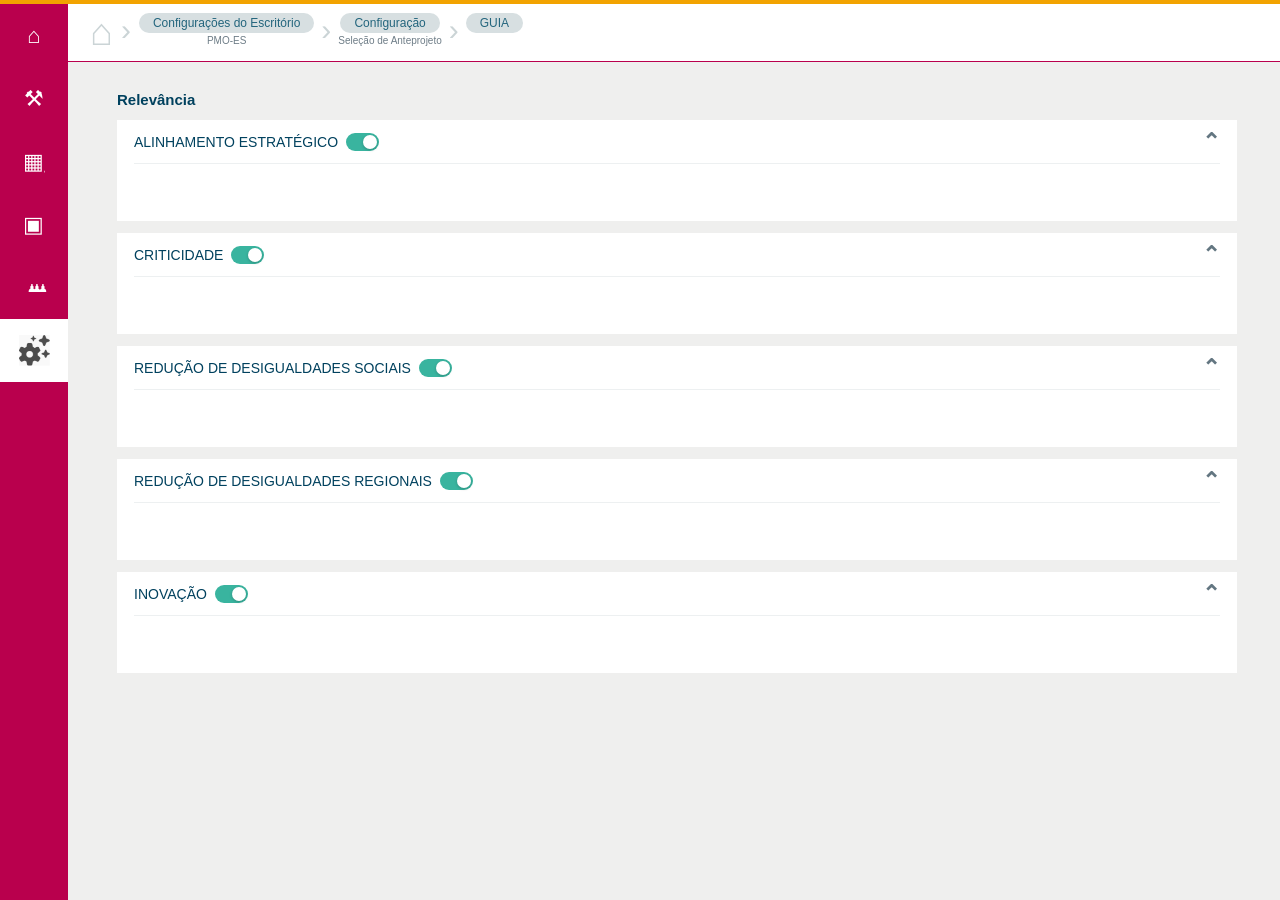
==== relevancia.html @ 48f801a8 "first commit" ====
<!doctype html>
<html lang="pt-BR">
  <head>
    <meta charset="UTF-8" />
    <meta name="viewport" content="width=device-width, initial-scale=1" />
    <meta name="description" content="Configuração dos critérios de relevância da seleção de anteprojeto" />
    <title>Relevância | Seleção de Anteprojeto</title>
    <link rel="stylesheet" href="styles.css" />
  </head>
  <body>
    <main class="app-shell detail-page">
      <aside class="rail" aria-label="Navegação principal">
        <button type="button" class="rail-button" aria-label="Início"><span aria-hidden="true">⌂</span></button>
        <button type="button" class="rail-button" aria-label="Planos"><span aria-hidden="true">⚒</span></button>
        <a class="rail-button" href="index.html" aria-label="Escritórios"><span aria-hidden="true">▦</span></a>
        <button type="button" class="rail-button" aria-label="Permissões"><span aria-hidden="true">▣</span></button>
        <button type="button" class="rail-button people-symbol" aria-label="Pessoas"><span aria-hidden="true">♟♟♟</span></button>
        <a class="rail-button feature-rail-link active" href="selecao-anteprojeto.html" aria-label="Seleção de Anteprojeto" title="Seleção de Anteprojeto" data-tooltip="Seleção de Anteprojeto">
          <img src="icone-selecao-anteprojeto.png" alt="" aria-hidden="true" />
        </a>
      </aside>

      <section class="workspace">
        <header class="topbar detail-topbar">
          <a href="index.html" class="home-icon breadcrumb-link" aria-label="Voltar para configurações">⌂</a>
          <span class="chevron" aria-hidden="true">›</span>
          <div class="breadcrumb-group">
            <div class="breadcrumb-item">
              <a class="breadcrumb breadcrumb-link" href="index.html">Configurações do Escritório</a>
              <small>PMO-ES</small>
            </div>
            <span class="chevron" aria-hidden="true">›</span>
            <div class="breadcrumb-item">
              <a class="breadcrumb breadcrumb-link" href="selecao-anteprojeto.html">Configuração</a>
              <small>Seleção de Anteprojeto</small>
            </div>
            <span class="chevron" aria-hidden="true">›</span>
            <div class="breadcrumb-item"><span class="breadcrumb">GUIA</span></div>
          </div>
        </header>

        <div class="workspace-body relevance-body">
          <div class="toolbar-row relevance-toolbar"><h2>Relevância</h2></div>

          <div class="relevance-sections">
            <section class="config-panel relevance-section" data-section-name="Alinhamento Estratégico">
              <header>
                <h3>ALINHAMENTO ESTRATÉGICO</h3>
                <label class="toggle-control">
                  <span class="toggle-status">Habilitado</span>
                  <input class="section-toggle" type="checkbox" checked aria-label="Habilitar Alinhamento Estratégico" />
                  <span class="toggle-track" aria-hidden="true"><span></span></span>
                </label>
              </header>
              <div class="relevance-content"></div>
            </section>

            <section class="config-panel relevance-section" data-section-name="Criticidade">
              <header>
                <h3>CRITICIDADE</h3>
                <label class="toggle-control">
                  <span class="toggle-status">Habilitado</span>
                  <input class="section-toggle" type="checkbox" checked aria-label="Habilitar Criticidade" />
                  <span class="toggle-track" aria-hidden="true"><span></span></span>
                </label>
              </header>
              <div class="relevance-content"></div>
            </section>

            <section class="config-panel relevance-section" data-section-name="Redução de Desigualdades Sociais">
              <header>
                <h3>REDUÇÃO DE DESIGUALDADES SOCIAIS</h3>
                <label class="toggle-control">
                  <span class="toggle-status">Habilitado</span>
                  <input class="section-toggle" type="checkbox" checked aria-label="Habilitar Redução de Desigualdades Sociais" />
                  <span class="toggle-track" aria-hidden="true"><span></span></span>
                </label>
              </header>
              <div class="relevance-content"></div>
            </section>

            <section class="config-panel relevance-section" data-section-name="Redução de Desigualdades Regionais">
              <header>
                <h3>REDUÇÃO DE DESIGUALDADES REGIONAIS</h3>
                <label class="toggle-control">
                  <span class="toggle-status">Habilitado</span>
                  <input class="section-toggle" type="checkbox" checked aria-label="Habilitar Redução de Desigualdades Regionais" />
                  <span class="toggle-track" aria-hidden="true"><span></span></span>
                </label>
              </header>
              <div class="relevance-content"></div>
            </section>

            <section class="config-panel relevance-section" data-section-name="Inovação">
              <header>
                <h3>INOVAÇÃO</h3>
                <label class="toggle-control">
                  <span class="toggle-status">Habilitado</span>
                  <input class="section-toggle" type="checkbox" checked aria-label="Habilitar Inovação" />
                  <span class="toggle-track" aria-hidden="true"><span></span></span>
                </label>
              </header>
              <div class="relevance-content"></div>
            </section>
          </div>
        </div>
      </section>
    </main>
    <script src="script.js"></script>
  </body>
</html>
---- styles.css ----
:root { --wine:#b9004d; --teal:#009c92; --ink:#00415e; --canvas:#efefee; }
* { box-sizing:border-box; }
html,body { margin:0; min-height:100%; }
body { background:#fff; color:var(--ink); font-family:Arial,Helvetica,sans-serif; }
button,select { font:inherit; }
button { cursor:pointer; }
.app-shell { min-height:100vh; display:grid; grid-template-columns:58px 280px minmax(0,1fr); border-top:4px solid #f2a300; overflow:hidden; }
.rail { display:flex; flex-direction:column; background:var(--wine); min-height:calc(100vh - 4px); }
.rail-button,.profile-button { height:63px; border:0; color:#fff; background:transparent; font-size:25px; display:grid; place-items:center; }
.rail-button:first-child,.rail-button.active { color:var(--wine); background:#fff; }
.rail-button span { transform:scale(.88); }
.rail-button.people-symbol { font-size:12px; letter-spacing:-5px; padding-right:5px; }
.feature-rail-link { position:relative; text-decoration:none; }
.feature-rail-link img { width:31px; height:31px; object-fit:cover; filter:invert(1); mix-blend-mode:screen; }
.feature-rail-link.active img { filter:none; mix-blend-mode:multiply; opacity:.7; }
.feature-rail-link::after { content:attr(data-tooltip); position:absolute; z-index:20; left:calc(100% + 10px); top:50%; transform:translateY(-50%) translateX(-4px); padding:7px 10px; border-radius:4px; background:#25333b; color:#fff; font-size:12px; font-weight:400; letter-spacing:0; line-height:1; white-space:nowrap; opacity:0; pointer-events:none; transition:opacity .15s,transform .15s; }
.feature-rail-link:hover::after,.feature-rail-link:focus-visible::after { opacity:1; transform:translateY(-50%) translateX(0); }
.profile-button { margin-top:auto; height:54px; font-size:28px; }
.office-sidebar { min-height:calc(100vh - 4px); background:#fbfeff; border-right:6px solid #8b8e91; overflow:hidden; }
.office-header { height:44px; padding:0 14px; display:flex; align-items:center; justify-content:space-between; background:#fff; }
.office-header h1 { margin:0; font-size:15px; }
.clock { font-size:20px; }
.office-list { margin:0 10px 0 3px; padding:4px 0; background:#e3e6e8; }
.office-list button { width:100%; height:34px; display:flex; align-items:center; gap:8px; padding:0 14px; border:0; background:transparent; color:#1c2730; text-align:left; font-size:13px; }
.office-list button span { color:#1b6682; font-size:20px; }
.office-list button:hover,.office-list button.selected { background:#d7dcde; color:var(--ink); }
.workspace { min-width:0; min-height:calc(100vh - 4px); display:grid; grid-template-rows:58px 1fr 53px; background:var(--canvas); }
.topbar { display:flex; align-items:center; gap:8px; padding:0 22px; background:#fff; border-bottom:1px solid var(--wine); }
.home-icon { color:#cbd4d6; font-size:38px; line-height:1; }
.chevron { color:#cbd4d6; font-size:30px; }
.breadcrumb { padding:3px 14px; border-radius:14px; background:#d7dfe1; color:#23657d; font-size:12px; }
.workspace-body { padding:16px 43px 36px 49px; }
.toolbar-row { height:38px; display:flex; justify-content:space-between; align-items:center; }
.toolbar-row h2 { margin:0; font-size:15px; font-weight:500; }
.view-controls { display:flex; align-items:center; gap:8px; }
.view-controls button { width:36px; height:31px; border:1px solid #aab0b3; border-radius:5px; background:#f7f7f7; color:#8b9295; font-size:22px; line-height:1; }
.view-controls button.selected { color:var(--teal); border-color:#7ebeb9; background:#fff; }
.view-controls select { width:52px; height:31px; padding-left:7px; border:1px solid #aab0b3; border-radius:4px; background:#f5f5f5; color:#4d5961; font-size:12px; }
.config-panel { background:#fff; min-height:200px; padding:0 16px 24px; }
.config-panel.collapsed { min-height:42px; padding-bottom:0; }
.config-panel>header { height:42px; display:flex; align-items:center; justify-content:space-between; }
.config-panel h3 { margin:0; font-size:14px; font-weight:400; }
.config-panel header button { border:0; background:transparent; color:#637681; font-size:24px; font-weight:700; }
.cards-grid { display:grid; grid-template-columns:repeat(5,minmax(150px,1fr)); gap:14px; }
.config-card { height:136px; padding:18px 10px 14px; border:1px solid #cfd2d4; border-radius:4px; background:#fff; color:#8b93a0; display:flex; flex-direction:column; align-items:center; justify-content:center; gap:6px; font-size:15px; text-decoration:none; transition:border-color .16s,box-shadow .16s,transform .16s; }
.config-card:hover,.config-card:focus-visible { border-color:var(--teal); box-shadow:0 4px 14px rgba(0,110,105,.12); outline:none; transform:translateY(-1px); }
.card-icon { min-height:37px; color:#8b9298; font-size:34px; font-weight:700; line-height:1; }
.card-image-icon { width:42px; height:42px; object-fit:cover; mix-blend-mode:multiply; opacity:.48; }
.card-people { font-size:15px; letter-spacing:-5px; padding-right:5px; padding-top:10px; }
.cards-list { display:flex; flex-direction:column; gap:8px; }
.cards-list .config-card { height:62px; flex-direction:row; justify-content:flex-start; padding:0 24px; gap:18px; }
.cards-list .card-icon { width:40px; min-height:0; font-size:26px; text-align:center; }
.cards-list .card-people { font-size:13px; padding-top:0; }
.cards-hidden { display:none; }
footer { padding:7px 17px 5px; display:flex; align-items:center; gap:10px; background:#fff; color:#9da9ad; font-size:12px; }
footer p { margin:0; line-height:14px; }
footer strong { color:#77909b; }
.seal { font-size:34px; color:#b6c2c5; }
.about { margin-left:auto; white-space:nowrap; }
.about b { font-size:20px; color:#35788a; }
.sr-only { position:absolute; width:1px; height:1px; padding:0; margin:-1px; overflow:hidden; clip:rect(0,0,0,0); white-space:nowrap; border:0; }
@media (max-width:1250px) { .cards-grid { grid-template-columns:repeat(3,minmax(180px,1fr)); } }
@media (max-width:860px) { .app-shell { grid-template-columns:52px 1fr; } .office-sidebar { display:none; } .workspace { grid-column:2; } .workspace-body { padding:14px 18px 30px; } .cards-grid { grid-template-columns:repeat(2,minmax(140px,1fr)); } footer p { display:none; } }
@media (max-width:520px) { .topbar { padding:0 12px; } .breadcrumb { font-size:11px; } .workspace-body { padding:10px; } .toolbar-row { height:auto; margin-bottom:10px; } .cards-grid { grid-template-columns:1fr; } }
@media (prefers-reduced-motion:reduce) { .config-card { transition:none; } }

/* Tela de Seleção de Anteprojeto */
.app-shell.detail-page { grid-template-columns:68px minmax(0,1fr); }
.detail-page .workspace { grid-column:2; grid-template-rows:58px 1fr; }
.detail-page .rail-button:first-child { color:#fff; background:transparent; }
.detail-page .rail-button.active { color:var(--wine); background:#fff; }
.detail-topbar { align-items:flex-start; padding-top:9px; }
.breadcrumb-group { display:flex; align-items:flex-start; gap:7px; }
.breadcrumb-item { display:flex; flex-direction:column; align-items:center; gap:2px; }
.breadcrumb-item small { color:#6e7d87; font-size:10px; }
.breadcrumb-link { text-decoration:none; }
.detail-body { padding:16px 50px 32px; }
.detail-toolbar { height:51px; }
.detail-toolbar h2 { font-weight:600; }
.detail-actions { display:flex; gap:8px; }
.detail-actions .double-arrow { font-size:17px; }
.evaluation-panel { min-height:auto; margin-bottom:14px; padding-bottom:18px; }
.evaluation-fields { display:flex; flex-direction:row; align-items:center; gap:12px; }
.evaluation-fields label { color:#405661; font-size:13px; font-weight:600; }
.evaluation-fields select { width:260px; height:38px; padding:0 11px; border:1px solid #b9c2c7; border-radius:4px; background:#fff; color:#405661; outline:none; }
.evaluation-fields select:focus { border-color:var(--teal); box-shadow:0 0 0 3px rgba(0,156,146,.12); }
.models-panel { min-height:235px; }
.model-cards { grid-template-columns:none; grid-auto-flow:column; grid-auto-columns:minmax(190px,260px); justify-content:start; overflow-x:auto; padding-bottom:4px; }
.model-card { position:relative; height:114px; }
.model-card .card-icon { font-size:31px; }
.model-card .card-count { position:absolute; right:5px; bottom:4px; font-size:9px; color:#8492a1; }
.model-card .card-menu { position:absolute; right:11px; top:8px; border:0; background:transparent; color:#8b93a0; font-size:20px; line-height:1; }
.add-guide-card { color:#d4d6d8; font-size:58px; font-weight:300; }
.add-guide-card:hover,.add-guide-card:focus-visible { color:var(--teal); }
.pagination { display:flex; justify-content:center; align-items:center; gap:25px; margin-top:25px; color:#9ca6aa; }
.pagination button { border:0; background:transparent; color:#9ca6aa; font-size:21px; }
.pagination select { height:38px; padding:0 9px; border:1px solid #ced6dc; border-radius:3px; background:#fff; color:#466074; }
.guide-dialog { width:min(420px,calc(100% - 32px)); padding:0; border:0; border-radius:6px; color:#344b58; box-shadow:0 18px 60px rgba(0,0,0,.25); }
.guide-dialog::backdrop { background:rgba(23,37,44,.45); }
.guide-dialog form { padding:24px; display:flex; flex-direction:column; gap:10px; }
.guide-dialog h2 { margin:0 0 8px; color:var(--ink); font-size:19px; }
.guide-dialog label { font-size:13px; font-weight:600; }
.guide-dialog input { width:100%; height:40px; padding:0 11px; border:1px solid #b9c2c7; border-radius:4px; color:#344b58; outline:none; }
.guide-dialog input:focus { border-color:var(--teal); box-shadow:0 0 0 3px rgba(0,156,146,.12); }
.guide-error { min-height:17px; margin:0; color:#b42318; font-size:12px; }
.dialog-actions { display:flex; justify-content:flex-end; gap:9px; margin-top:5px; }
.dialog-actions button { padding:8px 15px; border-radius:4px; }
.secondary-button { border:1px solid #b9c2c7; background:#fff; color:#52636c; }
.primary-button { border:1px solid var(--teal); background:var(--teal); color:#fff; }
@media (max-width:860px) { .app-shell.detail-page { grid-template-columns:52px minmax(0,1fr); } .detail-page .workspace { grid-column:2; } .detail-body { padding:14px 18px 30px; } .model-cards { grid-template-columns:none; grid-auto-columns:210px; } }
@media (max-width:520px) { .detail-topbar .home-icon,.detail-topbar>.chevron { display:none; } .detail-topbar { padding-left:10px; } .breadcrumb { padding:3px 8px; } .detail-toolbar { align-items:flex-start; gap:10px; } .detail-actions { flex-wrap:wrap; justify-content:flex-end; } .model-cards { grid-template-columns:none; grid-auto-columns:190px; } }
@media (max-width:520px) { .evaluation-fields select { width:auto; flex:1; max-width:260px; } }

/* Tela de Propriedades */
.properties-body { padding:20px 15px 32px; }
.properties-panel { min-height:145px; padding:0 17px 20px; }
.properties-panel>header { height:39px; display:flex; align-items:center; justify-content:space-between; }
.properties-panel h2 { margin:0; font-size:14px; font-weight:400; }
.properties-panel>header button { border:0; background:transparent; color:#637681; font-size:24px; font-weight:700; }
.properties-form { display:grid; grid-template-columns:214px 160px 200px 160px 200px minmax(300px,1fr); gap:14px; align-items:end; }
.underline-field { display:flex; flex-direction:column; gap:2px; min-width:0; color:#00415e; }
.underline-field>span:first-child { color:#798793; font-size:13px; font-style:italic; white-space:nowrap; }
.underline-field b { color:#64757e; }
.underline-field i { display:inline-grid; place-items:center; width:14px; height:14px; margin-left:7px; border:2px solid #cfd5d8; border-radius:50%; color:#aeb8bd; font-size:9px; font-style:normal; cursor:help; }
.underline-field input,.underline-field select { height:29px; padding:0; border:0; border-bottom:1px solid #b9cdd5; border-radius:0; outline:none; background:transparent; color:#00415e; font-size:15px; }
.underline-field input:focus,.underline-field select:focus { border-bottom-color:var(--teal); }
.position-field input { padding-right:8px; }
.icon-selector { height:29px; display:grid; grid-template-columns:1fr 38px 38px; align-items:center; border-bottom:1px solid #b9cdd5; color:#00415e; }
.icon-selector>span { font-size:20px; font-style:normal; }
.icon-selector button { height:28px; border:0; background:transparent; color:#00415e; font-size:25px; line-height:1; }
.sort-field select { appearance:auto; }
.properties-actions { grid-column:6; display:flex; justify-content:flex-end; align-items:center; gap:14px; }
.action-button { height:31px; padding:0 15px; border:0; border-radius:2px; background:#39b49f; color:#fff; white-space:nowrap; font-size:13px; }
.action-button:hover,.action-button:focus-visible { background:#239b88; outline:none; }
.action-button strong { margin-left:7px; font-size:23px; line-height:1; vertical-align:-2px; }
@media (max-width:1450px) { .properties-form { grid-template-columns:repeat(3,minmax(180px,1fr)); } .properties-actions { grid-column:1/-1; justify-content:flex-start; } }
@media (max-width:760px) { .properties-form { grid-template-columns:1fr; } .properties-actions { grid-column:1; flex-wrap:wrap; } .underline-field>span:first-child { white-space:normal; } }

/* Tela de Relevância */
.relevance-body { padding-top:16px; }
.relevance-toolbar { height:42px; }
.relevance-toolbar h2 { font-weight:600; }
.relevance-sections { display:flex; flex-direction:column; gap:12px; }
.relevance-section { min-height:auto; padding:0 17px 16px; transition:background-color .18s; }
.relevance-section>header { height:43px; display:flex; align-items:center; justify-content:flex-start; gap:8px; }
.relevance-section>header::after { content:"⌃"; margin-left:auto; color:#637681; font-size:22px; font-weight:700; }
.relevance-section.is-disabled>header::after { content:"⌄"; }
.relevance-section h3 { margin:0; font-size:14px; font-weight:400; }
.relevance-content { min-height:42px; padding-top:9px; border-top:1px solid #edf0f1; color:#75838b; font-size:13px; }
.relevance-section.is-disabled { padding-bottom:0; background:#fff; }
.relevance-section.is-disabled .relevance-content { display:none; }
.toggle-control { display:flex; align-items:center; color:#338c7f; font-size:12px; cursor:pointer; user-select:none; }
.toggle-status { position:absolute; width:1px; height:1px; margin:-1px; overflow:hidden; clip:rect(0,0,0,0); white-space:nowrap; }
.toggle-control input { position:absolute; width:1px; height:1px; opacity:0; pointer-events:none; }
.toggle-track { position:relative; width:33px; height:18px; border-radius:10px; background:#c1c8cb; transition:background-color .18s; }
.toggle-track span { position:absolute; left:2px; top:2px; width:14px; height:14px; border-radius:50%; background:#fff; box-shadow:0 1px 3px rgba(0,0,0,.22); transition:transform .18s; }
.toggle-control input:checked+.toggle-track { background:#39b49f; }
.toggle-control input:checked+.toggle-track span { transform:translateX(15px); }
.toggle-control input:focus-visible+.toggle-track { outline:3px solid rgba(0,156,146,.22); outline-offset:2px; }
.relevance-section.is-disabled .toggle-control { color:#7d898e; }
@media (max-width:520px) { .relevance-section>header { height:auto; min-height:52px; align-items:center; padding:9px 0; } .relevance-section h3 { max-width:70%; line-height:18px; } }
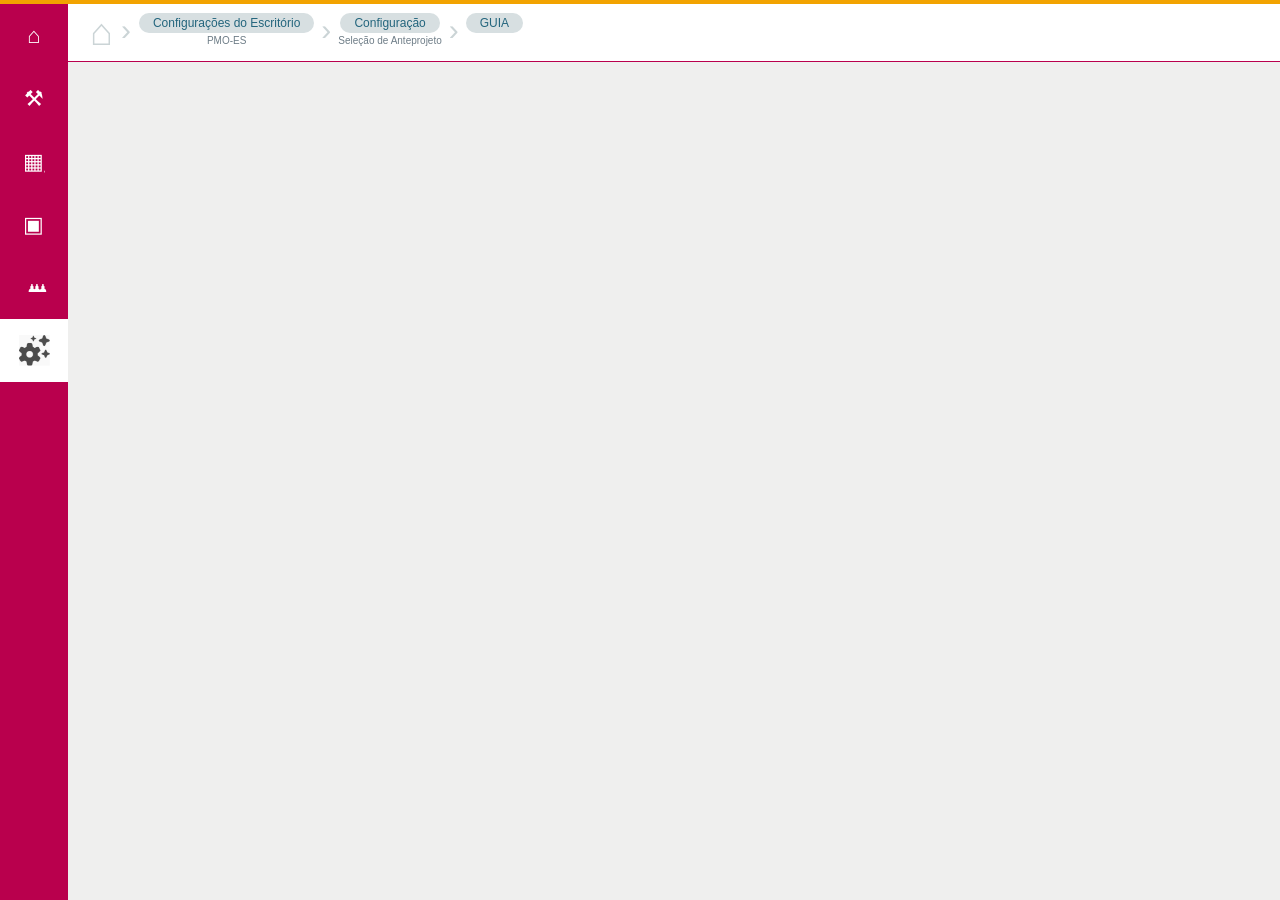
==== commit 37cdd73d: "Atualiza fluxo e configuracao de criterios" ====
--- a/relevancia.html
+++ b/relevancia.html
@@ -39,71 +39,7 @@
           </div>
         </header>
 
-        <div class="workspace-body relevance-body">
-          <div class="toolbar-row relevance-toolbar"><h2>Relevância</h2></div>
-
-          <div class="relevance-sections">
-            <section class="config-panel relevance-section" data-section-name="Alinhamento Estratégico">
-              <header>
-                <h3>ALINHAMENTO ESTRATÉGICO</h3>
-                <label class="toggle-control">
-                  <span class="toggle-status">Habilitado</span>
-                  <input class="section-toggle" type="checkbox" checked aria-label="Habilitar Alinhamento Estratégico" />
-                  <span class="toggle-track" aria-hidden="true"><span></span></span>
-                </label>
-              </header>
-              <div class="relevance-content"></div>
-            </section>
-
-            <section class="config-panel relevance-section" data-section-name="Criticidade">
-              <header>
-                <h3>CRITICIDADE</h3>
-                <label class="toggle-control">
-                  <span class="toggle-status">Habilitado</span>
-                  <input class="section-toggle" type="checkbox" checked aria-label="Habilitar Criticidade" />
-                  <span class="toggle-track" aria-hidden="true"><span></span></span>
-                </label>
-              </header>
-              <div class="relevance-content"></div>
-            </section>
-
-            <section class="config-panel relevance-section" data-section-name="Redução de Desigualdades Sociais">
-              <header>
-                <h3>REDUÇÃO DE DESIGUALDADES SOCIAIS</h3>
-                <label class="toggle-control">
-                  <span class="toggle-status">Habilitado</span>
-                  <input class="section-toggle" type="checkbox" checked aria-label="Habilitar Redução de Desigualdades Sociais" />
-                  <span class="toggle-track" aria-hidden="true"><span></span></span>
-                </label>
-              </header>
-              <div class="relevance-content"></div>
-            </section>
-
-            <section class="config-panel relevance-section" data-section-name="Redução de Desigualdades Regionais">
-              <header>
-                <h3>REDUÇÃO DE DESIGUALDADES REGIONAIS</h3>
-                <label class="toggle-control">
-                  <span class="toggle-status">Habilitado</span>
-                  <input class="section-toggle" type="checkbox" checked aria-label="Habilitar Redução de Desigualdades Regionais" />
-                  <span class="toggle-track" aria-hidden="true"><span></span></span>
-                </label>
-              </header>
-              <div class="relevance-content"></div>
-            </section>
-
-            <section class="config-panel relevance-section" data-section-name="Inovação">
-              <header>
-                <h3>INOVAÇÃO</h3>
-                <label class="toggle-control">
-                  <span class="toggle-status">Habilitado</span>
-                  <input class="section-toggle" type="checkbox" checked aria-label="Habilitar Inovação" />
-                  <span class="toggle-track" aria-hidden="true"><span></span></span>
-                </label>
-              </header>
-              <div class="relevance-content"></div>
-            </section>
-          </div>
-        </div>
+        <div class="workspace-body relevance-body"></div>
       </section>
     </main>
     <script src="script.js"></script>
--- a/styles.css
+++ b/styles.css
@@ -84,7 +84,7 @@
 .evaluation-fields label { color:#405661; font-size:13px; font-weight:600; }
 .evaluation-fields select { width:260px; height:38px; padding:0 11px; border:1px solid #b9c2c7; border-radius:4px; background:#fff; color:#405661; outline:none; }
 .evaluation-fields select:focus { border-color:var(--teal); box-shadow:0 0 0 3px rgba(0,156,146,.12); }
-.models-panel { min-height:235px; }
+.models-panel { min-height:235px; margin-bottom:14px; }
 .model-cards { grid-template-columns:none; grid-auto-flow:column; grid-auto-columns:minmax(190px,260px); justify-content:start; overflow-x:auto; padding-bottom:4px; }
 .model-card { position:relative; height:114px; }
 .model-card .card-icon { font-size:31px; }
@@ -114,6 +114,8 @@
 /* Tela de Propriedades */
 .properties-body { padding:20px 15px 32px; }
 .properties-panel { min-height:145px; padding:0 17px 20px; }
+.inline-properties-panel { margin-bottom:14px; }
+.inline-properties-panel:has(.properties-form[hidden]) { min-height:39px; padding-bottom:0; }
 .properties-panel>header { height:39px; display:flex; align-items:center; justify-content:space-between; }
 .properties-panel h2 { margin:0; font-size:14px; font-weight:400; }
 .properties-panel>header button { border:0; background:transparent; color:#637681; font-size:24px; font-weight:700; }
@@ -159,3 +161,17 @@
 .toggle-control input:focus-visible+.toggle-track { outline:3px solid rgba(0,156,146,.22); outline-offset:2px; }
 .relevance-section.is-disabled .toggle-control { color:#7d898e; }
 @media (max-width:520px) { .relevance-section>header { height:auto; min-height:52px; align-items:center; padding:9px 0; } .relevance-section h3 { max-width:70%; line-height:18px; } }
+
+/* Tela da Guia de Critérios */
+.criteria-guide-body { padding-top:16px; }
+.criteria-guide-toolbar { height:44px; }
+.criteria-guide-toolbar h2 { font-weight:500; }
+.criteria-properties-panel { min-height:145px; }
+.criteria-properties-form { grid-template-columns:186px 214px 186px 200px 200px minmax(300px,1fr); align-items:end; }
+.criteria-groups { display:flex; flex-direction:column; gap:14px; margin-top:14px; }
+.criteria-group-section { min-height:auto; padding:20px 17px; }
+.criteria-group-form { display:grid; grid-template-columns:214px 160px 160px 200px minmax(250px,1fr); gap:14px; align-items:end; }
+.criteria-group-actions { display:flex; justify-content:flex-end; }
+@media (max-width:1450px) { .criteria-properties-form { grid-template-columns:repeat(3,minmax(180px,1fr)); } }
+@media (max-width:1100px) { .criteria-group-form { grid-template-columns:repeat(2,minmax(180px,1fr)); } .criteria-group-actions { grid-column:1/-1; justify-content:flex-start; } }
+@media (max-width:760px) { .criteria-properties-form,.criteria-group-form { grid-template-columns:1fr; } .criteria-group-actions { grid-column:1; } }
